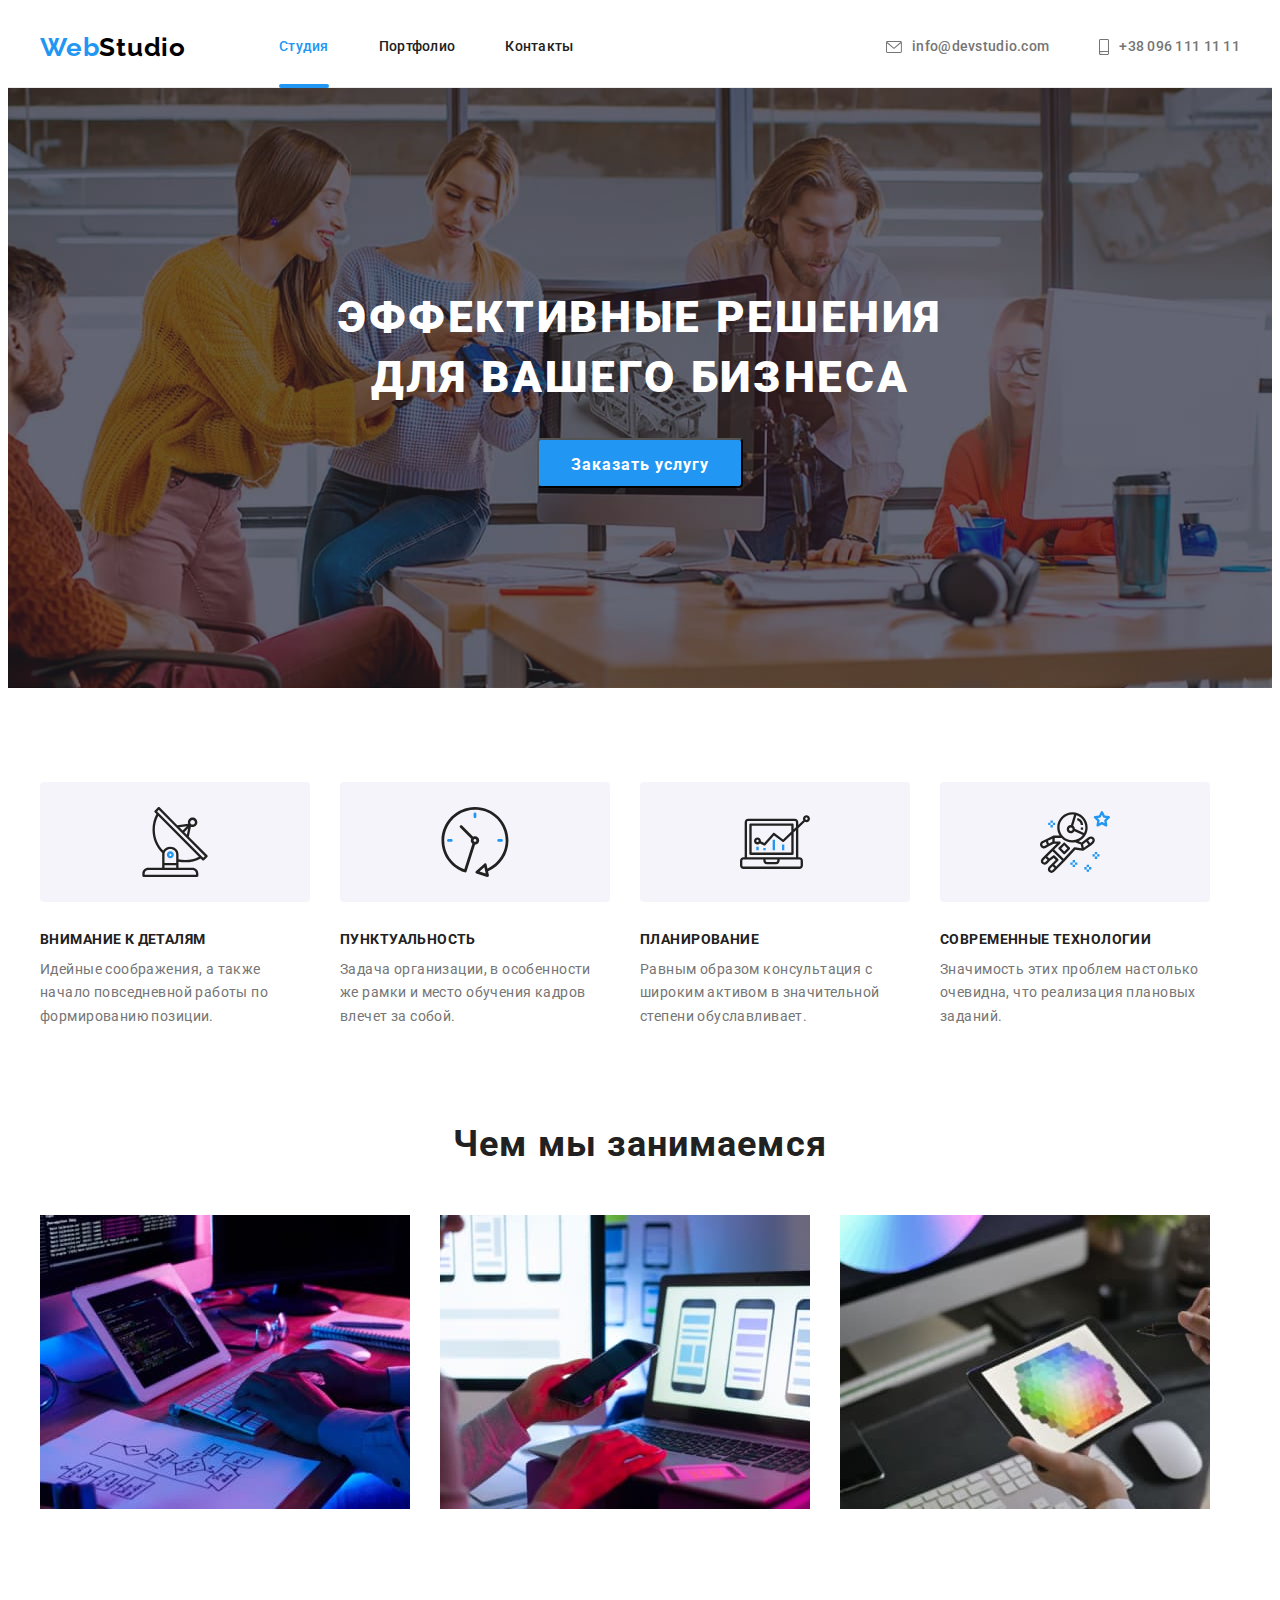
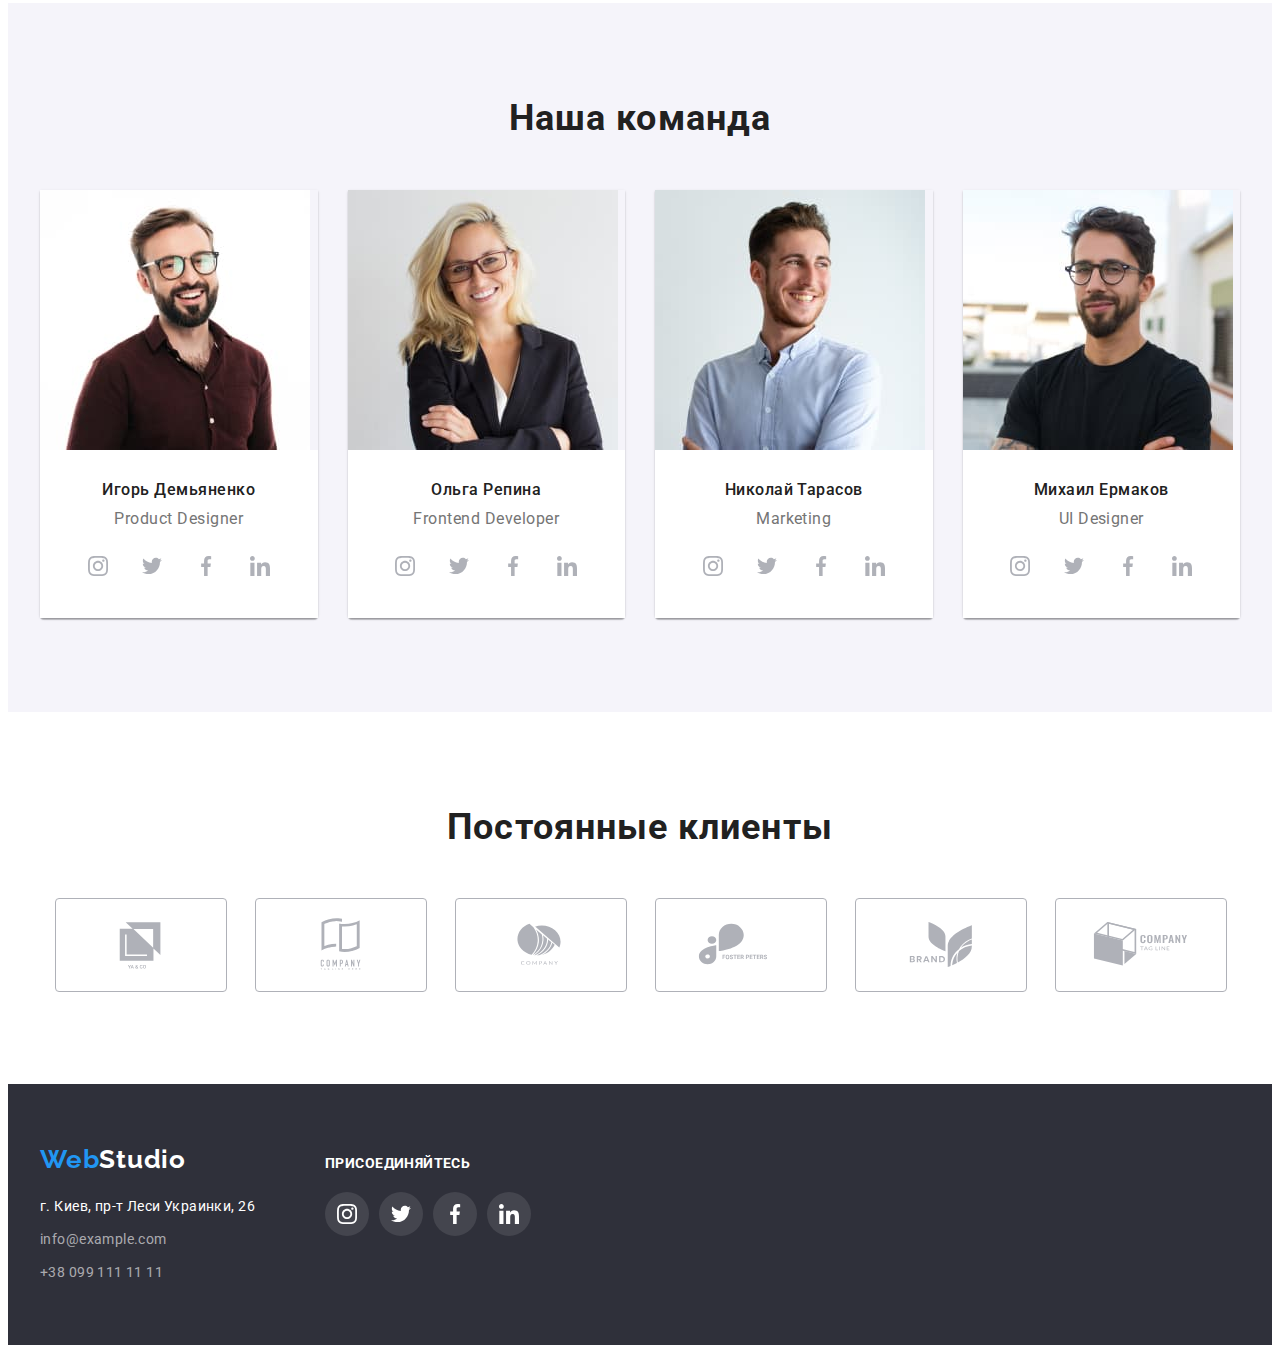
==== index.html @ 09e76a6e "add files, transation for hover" ====
<!DOCTYPE html>
<html lang="ru">
<head>
    <meta charset="UTF-8">
    <meta http-equiv="X-UA-Compatible" content="IE=edge">
    <meta name="viewport" content="width=device-width, initial-scale=1.0">
    <title>Document</title>
    <link rel="preconnect" href="https://fonts.googleapis.com">
    <link rel="preconnect" href="https://fonts.gstatic.com" crossorigin>
    <link href="https://fonts.googleapis.com/css2?family=Raleway:wght@700&family=Roboto:wght@400;500;700;900&display=swap" rel="stylesheet">
    <link rel="stylesheet" href="https://cdnjs.cloudflare.com/ajax/libs/modern-normalize/1.1.0/modern-normalize.min.css" integrity="sha512-wpPYUAdjBVSE4KJnH1VR1HeZfpl1ub8YT/NKx4PuQ5NmX2tKuGu6U/JRp5y+Y8XG2tV+wKQpNHVUX03MfMFn9Q==" crossorigin="anonymous" referrerpolicy="no-referrer" />
    <link rel="stylesheet" href="./css/styles.css"/>
</head>
<body>
    <header class="header">
        <div class="container header-container">
        <nav class="navigation">
            <a href="./index.html" class="logo" lang="en">Web<span class="logo-header">Studio</span></a>
            <ul class="navigation-list list">
                <li class="navigation-link"><a href="" class="navigation-item current">Студия</a></li>
                <li class="navigation-link"><a href="./portfolio.html" class="navigation-item">Портфолио</a></li>
                <li class="navigation-link"><a href="" class="navigation-item">Контакты</a></li>
            </ul>

        </nav>
        <ul class="header-list list">
            <li class="header-mail"><a href="mailto:info@devstudio.com" class="header-item">
                <svg class="icon-envelope" width="16" height="12">
                    <use href="images/icons.svg#icon-envelope"></use>
                </svg>info@devstudio.com</a>
            </li>
            <li class="header-tel"><a href="tel:+380961111111" class="header-item">
                <svg class="icon-smartphone" width="10" height="16">
                    <use href="images/icons.svg#icon-smartphone"></use></svg>+38 096 111 11 11</a></li>
        </ul>
    </div>
    </header>
    <main>
        <section class="hero">
            <div class="container"> 
            <h1 class="hero-title">Эффективные решения <br>для вашего бизнеса</h1>
            <button type="button" class="hero-btn" >Заказать услугу</button>
            </div>     
    </section>
        <section class="section about">
            <div class="container">
            <h2 class="visually-hidden">Наши преимущества</h2>
            <ul class="about-list list">
                <li class="about-list-content">
                    <div class="about-icons">
                        <svg class="about-img-icon" width="70" height="70">
                            <use href="images/icons.svg#icon-antenna"></use>
                        </svg>
                    </div>
                    <h3 class="about-title">Внимание к деталям</h3>
                    <p class="about-text">Идейные соображения, а также начало повседневной работы по формированию позиции.</p></li>
                <li class="about-list-content">
                    <div class="about-icons">
                        <svg class="about-img-icon" width="70" height="70">
                            <use href="images/icons.svg#icon-clock"></use>
                        </svg>
                    </div>
                    <h3 class="about-title">Пунктуальность</h3>
                    <p class="about-text">Задача организации, в особенности же рамки и место обучения кадров влечет за собой.</p></li>
                <li class="about-list-content">
                    <div class="about-icons">
                        <svg class="about-img-icon" width="70" height="70">
                            <use href="images/icons.svg#icon-diagram"></use>
                        </svg>
                    </div>
                    <h3 class="about-title">Планирование</h3>
                    <p class="about-text">Равным образом консультация с широким активом в значительной степени обуславливает.</p></li>
                <li class="about-list-content">
                    <div class="about-icons">
                        <svg class="about-img-icon" width="70" height="70">
                            <use href="images/icons.svg#icon-astronaut"></use>
                        </svg>
                    </div>
                    <h3 class="about-title">Современные технологии</h3>
                    <p class="about-text">Значимость этих проблем настолько очевидна, что реализация плановых заданий.</p></li>
                </ul>
            </div>
        </section>
        <section class="section img">
            <div class="container">
            <h2 class="img-title">Чем мы занимаемся</h2>
            <ul class="img-list list">
                <li class="img-item"><img src="./images/box1.jpg" 
                    alt="Программист набирает на клавиатуре код"
                    width="370"
                    height="294"
                    />
                </li>
                <li class="img-item"><img src="./images/box2.jpg" alt="На экране ноутбука предствлены телефонные версии сайта"
                    width="370"
                    height="294"
                    />
                </li>
                <li class="img-item"><img src="./images/box3.jpg" alt="На планшете веб-дизайнер выбирает цвет"
                    width="370"
                    height="294"
                    />
                </li>
            </ul> 
        </div>
        </section>
        <section class="section team">
            <div class="container">
            <h2 class="team-title">Наша команда</h2>
            <ul class="team-list list">
                <li class="team-item"><img class="team-img" src="./images/img1.jpg" alt="Фото мужчины"
                    width="270"
                    height="260"
                    />
                <div class="team-item-content">
                    <h3 class="team-names">Игорь Демьяненко</h3>
                    <p lang="en" class="team-profession">Product Designer</p>
                    <ul class="team-socials-list list">
                        <li class="team-socials-item">
                            <a href="" class="team-socials-link">
                            <svg class="team-socials-icon" width="20" height="20"> 
                            <use href="./images/icons.svg#icon-instagram"></use>
                            </svg>
                            </a>
                        </li>
                        <li class="team-socials-item">
                            <a href="" class="team-socials-link">
                                <svg class="team-socials-icon" width="20" height="20"> 
                                    <use href="./images/icons.svg#icon-twitter"></use>
                                    </svg>
                            </a>
                        </li>
                        <li class="team-socials-item">
                            <a href="" class="team-socials-link">
                                <svg class="team-socials-icon" width="20" height="20"> 
                                    <use href="./images/icons.svg#icon-facebook"></use>
                                    </svg>
                            </a>
                        </li>
                        <li class="team-socials-item">
                            <a href="" class="team-socials-link">
                                <svg class="team-socials-icon" width="20" height="20"> 
                                    <use href="./images/icons.svg#icon-linkedin"></use>
                                    </svg>
                            </a>
                        </li>
                    </ul>
                </div>
                </li>
                <li class="team-item"><img class="team-img" src="./images/img2.jpg" alt="Фото женщины"
                    width="270"
                    height="260"
                    />
                <div class="team-item-content">
                    <h3 class="team-names">Ольга Репина</h3>
                    <p lang="en" class="team-profession">Frontend Developer</p>
                    <ul class="team-socials-list list">
                        <li class="team-socials-item">
                            <a href="" class="team-socials-link">
                            <svg class="team-socials-icon" width="20" height="20"> 
                            <use href="./images/icons.svg#icon-instagram"></use>
                            </svg>
                            </a>
                        </li>
                        <li class="team-socials-item">
                            <a href="" class="team-socials-link">
                                <svg class="team-socials-icon" width="20" height="20"> 
                                    <use href="./images/icons.svg#icon-twitter"></use>
                                    </svg>
                            </a>
                        </li>
                        <li class="team-socials-item">
                            <a href="" class="team-socials-link">
                                <svg class="team-socials-icon" width="20" height="20"> 
                                    <use href="./images/icons.svg#icon-facebook"></use>
                                    </svg>
                            </a>
                        </li>
                        <li class="team-socials-item">
                            <a href="" class="team-socials-link">
                                <svg class="team-socials-icon" width="20" height="20"> 
                                    <use href="./images/icons.svg#icon-linkedin"></use>
                                    </svg>
                            </a>
                        </li>
                    </ul>
                </div>
                </li>
                <li class="team-item"><img class="team-img" src="./images/img3.jpg" alt="Фото мужчины"
                    width="270"
                    height="260"
                    />
                <div class="team-item-content">
                    <h3 class="team-names">Николай Тарасов</h3>
                    <p lang="en" class="team-profession">Marketing</p>
                    <ul class="team-socials-list list">
                        <li class="team-socials-item">
                            <a href="" class="team-socials-link">
                            <svg class="team-socials-icon" width="20" height="20"> 
                            <use href="./images/icons.svg#icon-instagram"></use>
                            </svg>
                            </a>
                        </li>
                        <li class="team-socials-item">
                            <a href="" class="team-socials-link">
                                <svg class="team-socials-icon" width="20" height="20"> 
                                    <use href="./images/icons.svg#icon-twitter"></use>
                                    </svg>
                            </a>
                        </li>
                        <li class="team-socials-item">
                            <a href="" class="team-socials-link">
                                <svg class="team-socials-icon" widht="20" height="20"> 
                                    <use href="./images/icons.svg#icon-facebook"></use>
                                    </svg>
                            </a>
                        </li>
                        <li class="team-socials-item">
                            <a href="" class="team-socials-link">
                                <svg class="team-socials-icon" width="20" height="20"> 
                                    <use href="./images/icons.svg#icon-linkedin"></use>
                                    </svg>
                            </a>
                        </li>
                    </ul>
                </div>
                </li>
                <li class="team-item"><img class="team-img" src="./images/img4.jpg" alt="Фото мужчины"
                    width="270"
                    height="260"
                    />
                <div class="team-item-content">
                    <h3 class="team-names">Михаил Ермаков</h3>
                    <p lang="en" class="team-profession">UI Designer</p>
                    <ul class="team-socials-list list">
                        <li class="team-socials-item">
                            <a href="" class="team-socials-link">
                            <svg class="team-socials-icon" width="20" height="20"> 
                            <use href="./images/icons.svg#icon-instagram"></use>
                            </svg>
                            </a>
                        </li>
                        <li class="team-socials-item">
                            <a href="" class="team-socials-link">
                                <svg class="team-socials-icon" width="20" height="20"> 
                                    <use href="./images/icons.svg#icon-twitter"></use>
                                    </svg>
                            </a>
                        </li>
                        <li class="team-socials-item">
                            <a href="" class="team-socials-link">
                                <svg class="team-socials-icon" width="20" height="20"> 
                                    <use href="./images/icons.svg#icon-facebook"></use>
                                    </svg>
                            </a>
                        </li>
                        <li class="team-socials-item">
                            <a href="" class="team-socials-link">
                                <svg class="team-socials-icon" width="20" height="20"> 
                                    <use href="./images/icons.svg#icon-linkedin"></use>
                                    </svg>
                            </a>
                        </li>
                    </ul>
                </div>
                </li>
            </ul>
        </div>
        </section>
    </main>
    <section class="section clients">
        <div class="container">
            <h2 class="clients-title">Постоянные клиенты</h2>
            <ul class="clients-list list">
                <li class="clients-item">
                   <a href="" class="clients-link">
                       <svg class="clients-icon" width="106" height="60">
                        <use href="images/icons.svg#icon-Logo1"></use>
                       </svg>
                   </a>
                </li>
                <li class="clients-item">
                    <a href="" class="clients-link">
                        <svg class="clients-icon" width="106" height="60">
                         <use href="images/icons.svg#icon-Logo2"></use>
                        </svg>
                    </a>
                </li>
                <li class="clients-item">
                    <a href="" class="clients-link">
                        <svg class="clients-icon" width="106" height="60">
                         <use href="images/icons.svg#icon-Logo3"></use>
                        </svg>
                    </a>
                </li>
                <li class="clients-item">
                    <a href="" class="clients-link">
                        <svg class="clients-icon" width="106" height="60">
                         <use href="images/icons.svg#icon-Logo4"></use>
                        </svg>
                    </a>
                </li>
                <li class="clients-item">
                    <a href="" class="clients-link">
                        <svg class="clients-icon" width="106" height="60">
                         <use href="images/icons.svg#icon-Logo5"></use>
                        </svg>
                    </a>
                </li>
                <li class="clients-item">
                    <a href="" class="clients-link">
                        <svg class="clients-icon" width="106" height="60">
                         <use href="images/icons.svg#icon-Logo6"></use>
                        </svg>
                    </a>
                </li>
            </ul>
        </div>
    </section>
    <footer class="footer">
        <div class="container footer-content">
            <div class="footer-left-content">
        <a class="logo logo-end" href="./index.html"  lang="en">Web<span class="logo-footer">Studio</span></a>
        <address class="address">
            <ul class="footer-list list">
                <li class="footer-item"><a href="https://goo.gl/maps/nAwjV8WESkUA59sd9"
                       target="_blank" rel="noopener noreferrer nofollow" class="footer-address">
                       <p>г. Киев, пр-т Леси Украинки, 26</p></a></li>
                <li class="footer-item"><a class="footer-text" href="mailto:info@example.com" >info@example.com</a></li>
                <li class="footer-item"><a class="footer-text" href="tel:+380991111111" >+38 099 111 11 11</a></li>
            </ul>
        </address>
          </div>
          <div class="footer-right-content">
            <h3 class="footer-social-text">присоединяйтесь</h3>
            <ul class="footer-social-list list">
                <li class="footer-social-item">
                    <a href="" class="footer-socials-link">
                        <svg class="footer-socials-icon" width="20" height="20"> 
                        <use href="./images/icons.svg#icon-instagram"></use>
                        </svg>
                        </a>
                </li>
                <li class="footer-social-item">
                    <a href="" class="footer-socials-link">
                        <svg class="footer-socials-icon" width="20" height="20"> 
                            <use href="./images/icons.svg#icon-twitter"></use>
                            </svg>
                    </a>
                </li>
                <li class="footer-social-item">
                    <a href="" class="footer-socials-link">
                        <svg class="footer-socials-icon" width="20" height="20"> 
                            <use href="./images/icons.svg#icon-facebook"></use>
                            </svg>
                    </a>
                </li>
                <li class="footer-social-item">
                    <a href="" class="footer-socials-link">
                        <svg class="footer-socials-icon" width="20" height="20"> 
                            <use href="./images/icons.svg#icon-linkedin"></use>
                            </svg>
                    </a>
                </li>
            </ul>
        </div>
        </div>
    </footer>
</body>
</html>
---- css/styles.css ----
:root {
    --header-text-color: #212121;
    --header-info-color:#757575;
    --main-text-color: #212121;
    --second-text-color: #757575;
    --white-color: #FFFFFF;
    --black-color: #212121;
    --logo-color:#2196F3;
    --logo-header-color: #000000;
    --logo-footer-color: #FFFFFF;
    --accent-color: #2196F3;
    --bg-wight-color: #FFFFFF;
    --bg-black-color: #2F303A;
    --bg-grey-color:#F5F4FA;
    --bg-btm-color: #188ce8;
    --frame-color: #EEEEEE;
    --socials-color: #AFB1B8;
    --footer-link-bg-color: rgba(255, 255, 255, 0.1);
    
}
p, h1, h2, h3, h4, h5, h6 {
    margin: 0;
} 
ul {
    margin: 0;
    padding: 0;
}
img {
    display: block;
}
button {
cursor: pointer;
}

 body {
    color: var(--main-text-color);
    font-family: "Roboto", sans-serif
}

 .list {
    list-style: none;
}
 a {
     text-decoration: none;
 }

 .container {
     width: 1200px;
     padding-left: 15px;
     padding-right: 15px;
     margin: 0 auto;
     /* outline: 2px solid red; */
 }

 .visually-hidden {
    position: absolute;
    white-space: nowrap;
    width: 1px;
    height: 1px;
    overflow: hidden;
    border: 0;
    padding: 0;
    clip: rect(0 0 0 0);
    clip-path: inset(50%);
    margin: -1px;
}

 .logo {
    font-family: "Raleway", sans-serif;
    font-weight: 700;
    font-size: 26px;
    line-height: 1.19;
    letter-spacing: 0.03em;
    color:var(--logo-color);
    margin-right: 93px;
}
 .logo-header {
    color: var(--logo-header-color);
}
.logo-footer {
color: var(--logo-footer-color);
}
.logo-end {
    margin-right: 0;
}
/* -----------Навигация-------------- */
 .header {
    display: flex;
    background-color: var(--bg-wight-color);
    padding-top: 24px;
    padding-bottom: 24px;
    border-bottom: 1px solid #ECECEC;
}
.navigation {
    display: flex;
    align-items: center;
}
.navigation-list {
    display: flex;
}
 .header-list {
    display: flex;
    margin-left: auto; 
    align-items: center;
} 
.header-container {
    display: flex;     
}

.navigation-link + .navigation-link {
    margin-left: 50px;
}
.header-tel {
    margin-left: 50px;
}
 .navigation-item, .header-item {
     display: flex;
    font-weight: 500;
    font-size: 14px;
    line-height: 1.14;
    letter-spacing: 0.02em;
    color: var(--header-text-color);
    align-items: center;
}
.navigation-item {
transition: color 250ms cubic-bezier(0.4, 0, 0.2, 1);
}
.header-item {
    color: var(--header-info-color);   
    transition: color 250ms cubic-bezier(0.4, 0, 0.2, 1);
}
 .icon-envelope, .icon-smartphone {
    fill: currentColor;
    margin-right: 10px;
}

 .navigation-item:hover, 
 .navigation-item:focus {
    color: var(--accent-color);
}
 .header-item:hover,
 .header-item:focus {
      color: var(--accent-color);
  }
 .current {
    color: var(--accent-color);
    position: relative;
}
.section {
    padding-top: 94px;
    padding-bottom: 94px;
} 
.current::after {
content: '';
width: 100%;
height: 4px;
border-radius: 2px;
background-color: var(--accent-color);
position: absolute;
left: 0;
bottom: -32.5px;
}
/* -------------Hero----------------- */
  .hero {
    max-width: 1600px;
   background-color: var(--bg-black-color);
   background-image: linear-gradient(rgba(47, 48, 58, 0.4), rgba(47, 48, 58, 0.4)),
    url(../images/hero-bg.jpg);
    background-repeat: no-repeat;
    background-position: center;
    background-size: cover;
    margin-left: auto;
    margin-right: auto;
   padding-top: 200px;
   padding-bottom: 200px;
   text-align: center;
}
 .hero-title {
    font-weight: 900;
    font-size: 44px;
    line-height: 1.36;
    text-align: center;
    letter-spacing: 0.06em;
    text-transform: uppercase;
    color: var(--white-color);
    margin-bottom: 30px;
}  

 .hero-btn  {
    font-family:inherit;
    font-weight: 700;
    font-size: 16px;
    line-height: 1.88;
    /* /* display: flex;
    align-items: center; */
    text-align: center;
    letter-spacing: 0.06em;
    color: var(--white-color);
    background-color: var(--accent-color);
    cursor: pointer;    
    border-radius: 4px;
    min-width: 200px;
    height: 50px;
    padding: 10px 32px;
    transition: background-color 250ms cubic-bezier(0.4, 0, 0.2, 1);
 }

 .hero-btn:hover, 
 .hero-btn:focus {
    background-color: var(--bg-btm-color);
} 

/* --------------About------------------ */
.about {
    background-color: var(--bg-wight-color);
} 

 .about-title {
    font-weight: 700;
    font-size: 14px;
    line-height: 1.14;
    letter-spacing: 0.03em;
    text-transform: uppercase;
    margin-bottom: 10px;
}

 .about-list {
    display: flex;
}

 .about-text {
    font-size: 14px;
    line-height: 1.71;
    letter-spacing: 0.03em;
    color: var(--second-text-color);
}
.about-list-content{
width: 270px;
}
.about-list-content:not(:last-child) {
    margin-right: 30px;
}
.about-icons {
    display: flex;
    align-items: center;
    justify-content: center;
    margin-bottom: 30px;
    height: 120px;
    background-color: var(--bg-grey-color);
    border-radius: 4px;
}


/* ----------Img---------------------------------------- */

 .img-title, .team-title {
    font-weight: 700;
    font-size: 36px;
    line-height: 1.17;
    text-align: center;
    letter-spacing: 0.03em;
    margin-bottom: 50px;
}

  .img {
    padding-top: 0;   
  }
   .img-list {
      display: flex;
     
  } 
  .img-item:not(:last-child) {
      margin-right: 30px;
  }
 
/* ------------------------Team---------------------------- */
 .team {
    background-color: var(--bg-grey-color);
 }
.team-item-content {
    padding-top: 30px;
    padding-bottom: 30px;
    background: #FFFFFF;
}

 .team-names {
    font-weight: 500;
    font-size: 16px;
    line-height: 1.19;
    text-align: center;
    letter-spacing: 0.03em;
    margin-bottom: 10px;
    }
 .team-profession {
    font-size: 16px;
    line-height: 1.19;
    text-align: center;
    letter-spacing: 0.03em;
    color: var(--second-text-color);
    margin-bottom: 16px;
    }
    .team-list {
        display: flex;
        margin-left: -30px;
        margin-bottom: -30px; 
        flex-wrap: wrap;
    }
    .team-item {
        width: calc(100% / 4 - 30px);
        margin-left: 30px;
        margin-bottom: 30px;
        box-shadow: 0px 1px 3px rgba(0, 0, 0, 0.12), 0px 1px 1px rgba(0, 0, 0, 0.14), 0px 2px 1px rgba(0, 0, 0, 0.2);
        border-radius: 0px 0px 4px 4px;
    }
    .team-socials-list {
        display: flex;
        justify-content: center;
    }
    .team-socials-item {
        width: 44px;
        height: 44px; 
    }
    .team-socials-link {
        width: 100%;
        height: 100%;
        background-color: var(--white-color);
        border-radius: 50%;
        display: flex;
        align-items: center;
        justify-content: center;
        color: var(--socials-color);
        transition: color 250ms cubic-bezier(0.4, 0, 0.2, 1), background-color 250ms cubic-bezier(0.4, 0, 0.2, 1);
    }
    .team-socials-icon {
        fill: currentColor;
    }
    .team-socials-item + .team-socials-item {
        margin-left: 10px;
    }
    .team-socials-link:hover,
    .team-socials-link:focus {
        background-color: var(--accent-color);
        color: var(--white-color);
    } 
    
    /* ----------------------Clients------------------ */
    .clients-title {
    font-weight: 700;
    font-size: 36px;
    line-height: 1.17;
    text-align: center;
    letter-spacing: 0.03em;
    color: var(--black-color);
    margin-bottom: 50px;
    }
    .clients-list {
        display: flex;
        align-items: center;
        justify-content: center;
    }
    .clients-item {
        width: 170px;
        height: 92px;
    }
  
    .clients-link {
        width: 100%;
        height: 100%;
        border-radius: 4px;
        border: 1px solid var(--socials-color);
        display: flex;
        align-items: center;
        justify-content: center;
        color: var(--socials-color);
        transition: color 250ms cubic-bezier(0.4, 0, 0.2, 1), border 250ms cubic-bezier(0.4, 0, 0.2, 1);
    }
    .clients-icon{
        fill: currentColor;
    }
    .clients-link:hover,
    .clients-link:focus {
        color: var(--accent-color);
        border: 1px solid var(--accent-color)
    }

    .clients-item + .clients-item {
        margin-left: 30px;
    }
   
    /* -----------------------Footer------------------------ */
    .footer {
       background-color: var(--bg-black-color);
       padding-top: 60px;
       padding-bottom: 60px;
    }
 .footer-address {
    font-style: normal;
    font-size: 14px;
    line-height: 1.71;
    letter-spacing: 0.03em;
    color:var(--white-color);
    transition: color 250ms cubic-bezier(0.4, 0, 0.2, 1);
  }  
  .footer-address:hover,
  .footer-address:focus {
      color: var(--accent-color); 
  }

  .footer-text {
    font-style: normal;
    font-size: 14px;
    line-height: 1.71;
    letter-spacing: 0.03em;
    color: rgba(255, 255, 255, 0.6);
    transition: color 250ms cubic-bezier(0.4, 0, 0.2, 1);
  }
    .footer-text:hover, 
    .footer-text:focus {
      color: var(--accent-color);
  }
.footer-item:not(:last-child) {
    margin-bottom: 9px;
}
.address {
    margin-top: 20px;
}
.footer-content {
    display: flex;
    align-items: baseline;
}
.footer-left-content {
    margin-right: 70px;
}

.footer-social-text {
font-style: normal;
font-weight: 700px;
font-size: 14px;
line-height: 1.14;
letter-spacing: 0.03em;
color: var(--white-color);
text-transform: uppercase;
margin-bottom: 20px;
}
.footer-social-list {
    display: flex;
    justify-content: center;
}
.footer-social-item {
    width: 44px;
    height: 44px;
}
.footer-social-item + .footer-social-item {
    margin-left: 10px;
}
.footer-socials-link {
    width: 100%;
    height: 100%;
    background-color: var(--footer-link-bg-color);
    border-radius: 50%;
    display: flex;
    align-items: center;
    justify-content: center;
    transition: background-color 250ms cubic-bezier(0.4, 0, 0.2, 1);
}
.footer-socials-icon {
    fill: var(--white-color);
}
.footer-socials-item + .footer-socials-item {
    margin-left: 10px;
}
.footer-socials-link:hover,
.footer-socials-link:focus
{
    background-color: var(--accent-color);
} 
 .footer-socials-link:hover 
 .footer-socials-icon:focus {
    fill: var(--white-color);
} 

  /* -----------------------PORTFOLIO------------------------ */
  .filter-btn {
    font-family:inherit;
    font-weight: 500;
    font-size: 16px;
    line-height: 1.63;
    text-align: center;
    letter-spacing: 0.03em;
    color: var(--black-color);
    background-color: --bg-grey-color;
    cursor: pointer;
    border-radius: 4px;
    padding: 6px 22px;
    border-color: transparent;
    transition: color 250ms cubic-bezier(0.4, 0, 0.2, 1), background-color 250ms cubic-bezier(0.4, 0, 0.2, 1), box-shadow 250ms cubic-bezier(0.4, 0, 0.2, 1);
  }

  .filter {
      display: flex;
      justify-content: center;
      margin-bottom: 50px;
      
  }
  .filter-item:not(:last-child) {
margin-right: 8px;
};
.filter-item {
    display: block;
}
  .filter-btn:hover,
  .filter-btn:focus {
   background-color:var(--accent-color);
   color: var(--white-color);
   box-shadow: 0px 3px 1px rgba(0, 0, 0, 0.1), 0px 1px 2px rgba(0, 0, 0, 0.08), 0px 2px 2px rgba(0, 0, 0, 0.12);
  }
  .works-title {
    font-weight: 700;
    font-size: 18px;
    line-height: 2;
    letter-spacing: 0.06em;
    margin-bottom: 4px;
  }
  .works-text {
    font-size: 16px;
    line-height: 1.88;
    letter-spacing: 0.03em;
    color: var(--second-text-color);
  }
  .works-item-content {
    padding: 20px 24px;
     background: var(--white-color);
     border: 1px solid var(--frame-color);
     box-sizing: border-box;

  }
  .works {
      display: flex;
      margin-left: -30px;
      margin-bottom: -30px; 
      flex-wrap: wrap;
    
  } 
  .works-item {
width: calc(100% / 3 - 30px);
margin-left: 30px;
margin-bottom: 30px;
  }
  .works-item {
      display: block;
  }
  .works-link-container {
    transition: box-shadow 250ms cubic-bezier(0.4, 0, 0.2, 1);
  }
  .works-link-container:hover,
  .works-link-container:focus {
    box-shadow: 0px 1px 1px rgba(0, 0, 0, 0.12), 0px 4px 4px rgba(0, 0, 0, 0.06), 1px 4px 6px rgba(0, 0, 0, 0.16);
  }
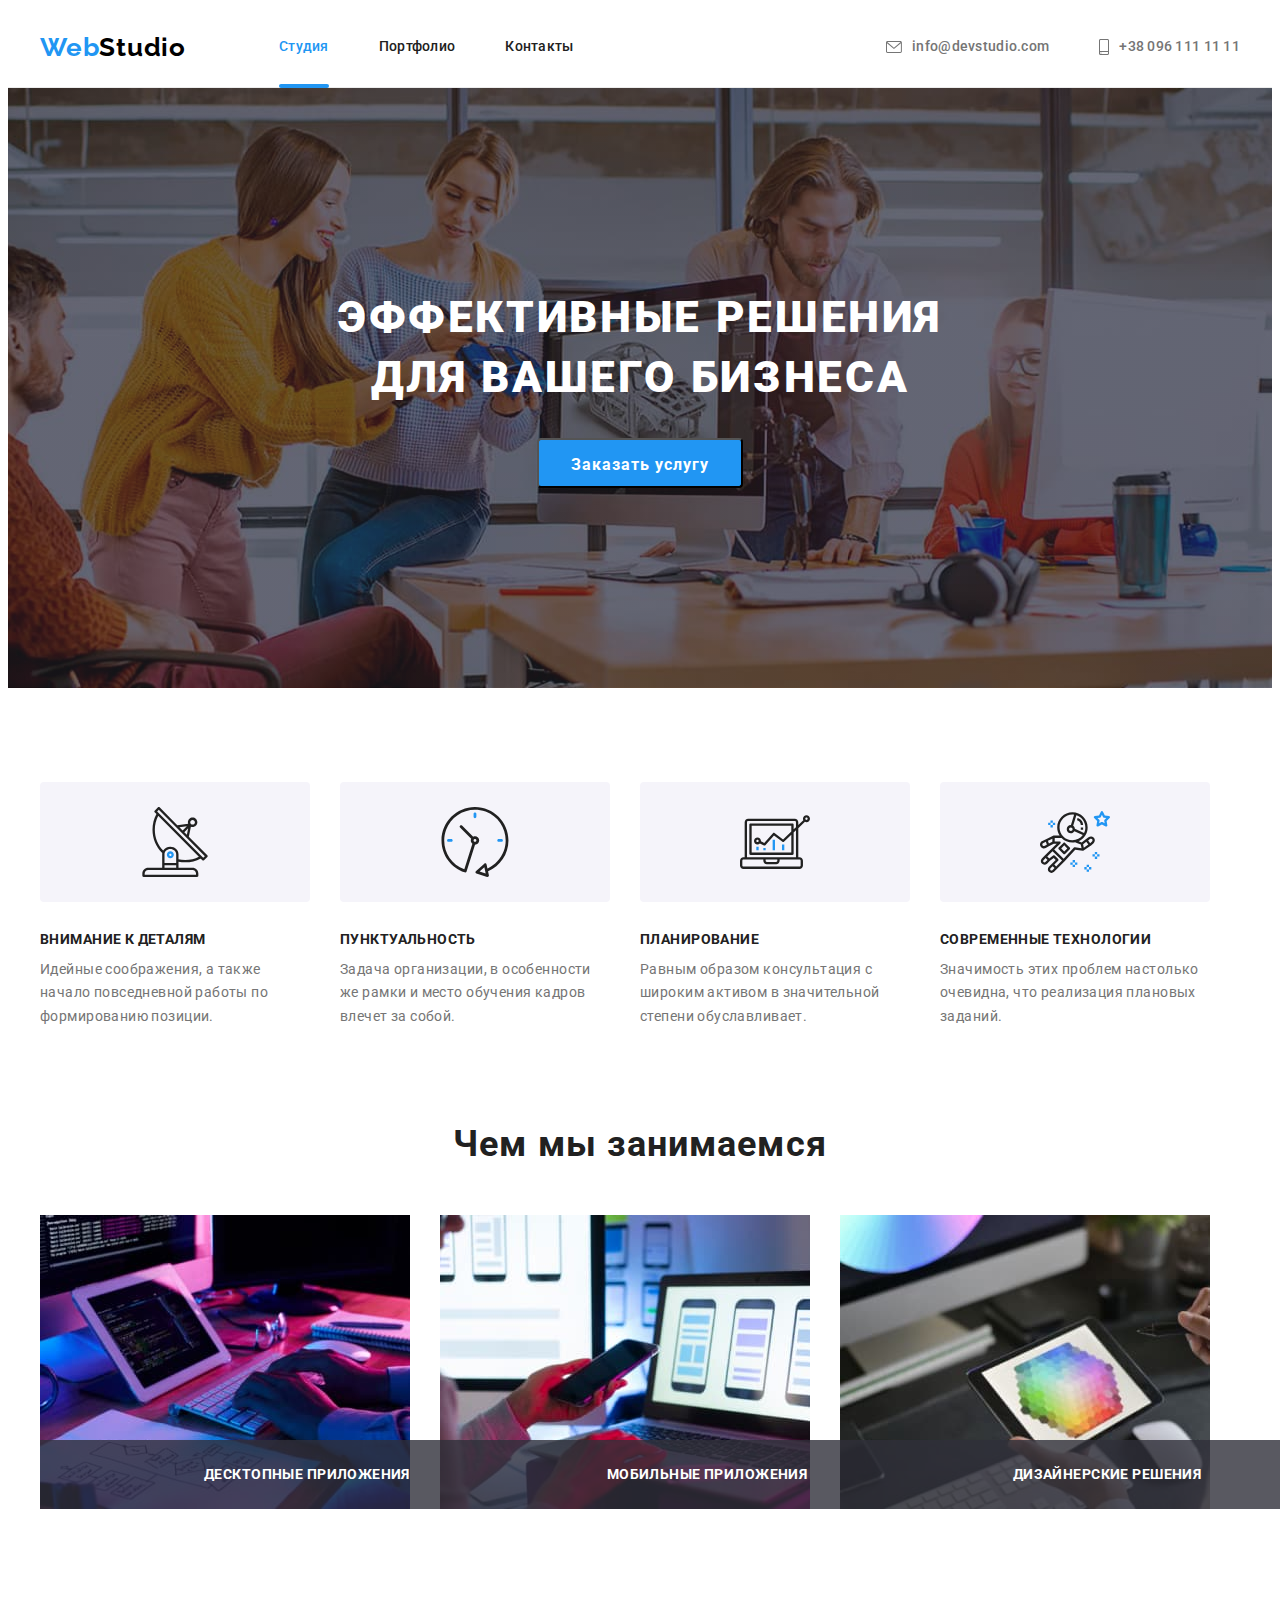
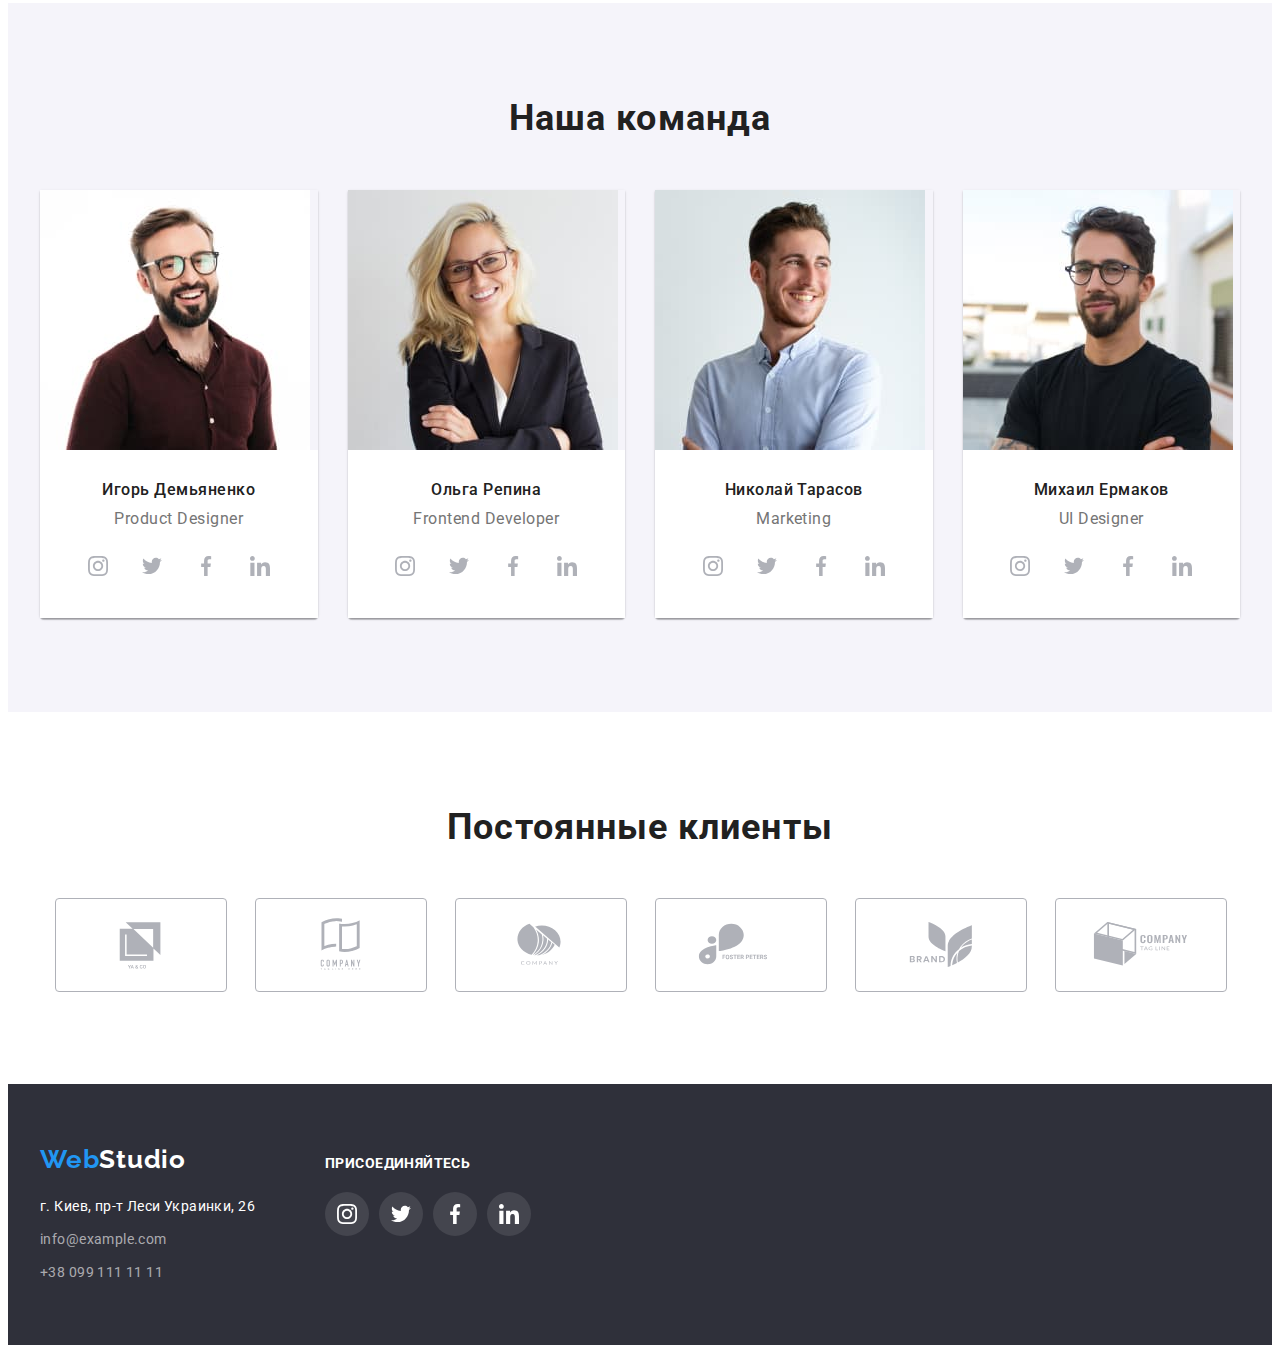
==== commit d43a9f8c: "animations, backdrop, modal" ====
--- a/index.html
+++ b/index.html
@@ -39,7 +39,7 @@
         <section class="hero">
             <div class="container"> 
             <h1 class="hero-title">Эффективные решения <br>для вашего бизнеса</h1>
-            <button type="button" class="hero-btn" >Заказать услугу</button>
+            <button type="button" class="hero-btn" data-modal-open>Заказать услугу</button>
             </div>     
     </section>
         <section class="section about">
@@ -90,16 +90,19 @@
                     width="370"
                     height="294"
                     />
+                    <p class="img-item-text">Десктопные приложения</p>
                 </li>
                 <li class="img-item"><img src="./images/box2.jpg" alt="На экране ноутбука предствлены телефонные версии сайта"
                     width="370"
                     height="294"
                     />
+                    <p class="img-item-text">Мобильные приложения</p>
                 </li>
                 <li class="img-item"><img src="./images/box3.jpg" alt="На планшете веб-дизайнер выбирает цвет"
                     width="370"
                     height="294"
                     />
+                    <p class="img-item-text">Дизайнерские решения</p>
                 </li>
             </ul> 
         </div>
@@ -366,5 +369,30 @@
         </div>
         </div>
     </footer>
+    <div class="backdrop is-hidden" data-modal>
+        <div class="modal">
+            <button type="button" class="modal-close-btn" data-modal-close>
+                <svg  width="11" height="11">
+                    <use href="./images/icons.svg#icon-Vector"></use>
+                </svg>
+            </button>
+        </div>
+    </div>
+    <script>
+        (() => {
+  const refs = {
+    openModalBtn: document.querySelector("[data-modal-open]"),
+    closeModalBtn: document.querySelector("[data-modal-close]"),
+    modal: document.querySelector("[data-modal]"),
+  };
+
+  refs.openModalBtn.addEventListener("click", toggleModal);
+  refs.closeModalBtn.addEventListener("click", toggleModal);
+
+  function toggleModal() {
+    refs.modal.classList.toggle("is-hidden");
+  }
+})();
+    </script>
 </body>
 </html>--- a/css/styles.css
+++ b/css/styles.css
@@ -272,6 +272,24 @@
   .img-item:not(:last-child) {
       margin-right: 30px;
   }
+  .img-item {
+      position: relative;
+  }
+  .img-item-text {
+    position: absolute;
+    bottom: 0;
+    width: 100%;
+    height: 70;
+    font-weight: 700;
+    font-size: 14px;
+    line-height: 1.14;
+    text-align: center;
+    letter-spacing: 0.03em;
+    text-transform: uppercase; 
+    color: var(--white-color);
+    padding: 27px 82px;
+    background-color: rgba(47, 48, 58, 0.8);;
+  }
  
 /* ------------------------Team---------------------------- */
  .team {
@@ -474,10 +492,6 @@
 {
     background-color: var(--accent-color);
 } 
- .footer-socials-link:hover 
- .footer-socials-icon:focus {
-    fill: var(--white-color);
-} 
 
   /* -----------------------PORTFOLIO------------------------ */
   .filter-btn {
@@ -555,4 +569,68 @@
   .works-link-container:hover,
   .works-link-container:focus {
     box-shadow: 0px 1px 1px rgba(0, 0, 0, 0.12), 0px 4px 4px rgba(0, 0, 0, 0.06), 1px 4px 6px rgba(0, 0, 0, 0.16);
-  }+  }
+  .works-wrap {
+      position: relative;
+      overflow: hidden;
+  }
+  .works-item:hover .works-top-text,
+  .works-item:focus .works-top-text {
+      transform: translateY(0);
+  }
+.works-top-text { 
+position: absolute;
+top: 0;
+left: 0;
+font-size: 18px;
+line-height: 1.56;
+letter-spacing: 0.03em;
+height: 100%;
+color: var(--white-color);
+background-color: rgba(33, 150, 243, 0.9);
+padding: 63px 24px;
+transform: translateY(100%);
+transition: 250ms cubic-bezier(0.4, 0, 0.2, 1);
+}
+/* ------------------Modal----------------------------- */
+.backdrop {
+    width: 100vw;
+    height: 100vh;
+    position: fixed;
+    background-color: rgba(0, 0, 0, 0.2);
+    top: 0;
+    transition: opacity 250ms, visibility 250ms;
+}
+.backdrop.is-hidden .modal {
+    transform: scale(0.3);
+} 
+.modal {
+    width: 528px;
+    height: 581px;
+    background-color: var(--white-color);
+    box-shadow: 0px 1px 3px rgba(0, 0, 0, 0.12), 0px 1px 1px rgba(0, 0, 0, 0.14), 0px 2px 1px rgba(0, 0, 0, 0.2);
+    border-radius: 4px;
+    position: absolute;
+    top: 50%;
+    left: 50%;
+    transform: translate(-50%, -50%) scale(1);
+    transition: transform 250ms;
+}
+  .modal-close-btn{
+    border: 1px solid rgba(0, 0, 0, 0.1);
+    background-color: var(--white-color);
+    position: absolute;
+    top: 8px;
+    right: 8px;
+    border-radius: 50%;
+    width:30px;
+    height: 30px;
+    display: flex;
+    align-items: center;
+    justify-content: center;
+}
+.is-hidden {
+    opacity: 0;
+    pointer-events: none;
+    visibility: hidden;
+}